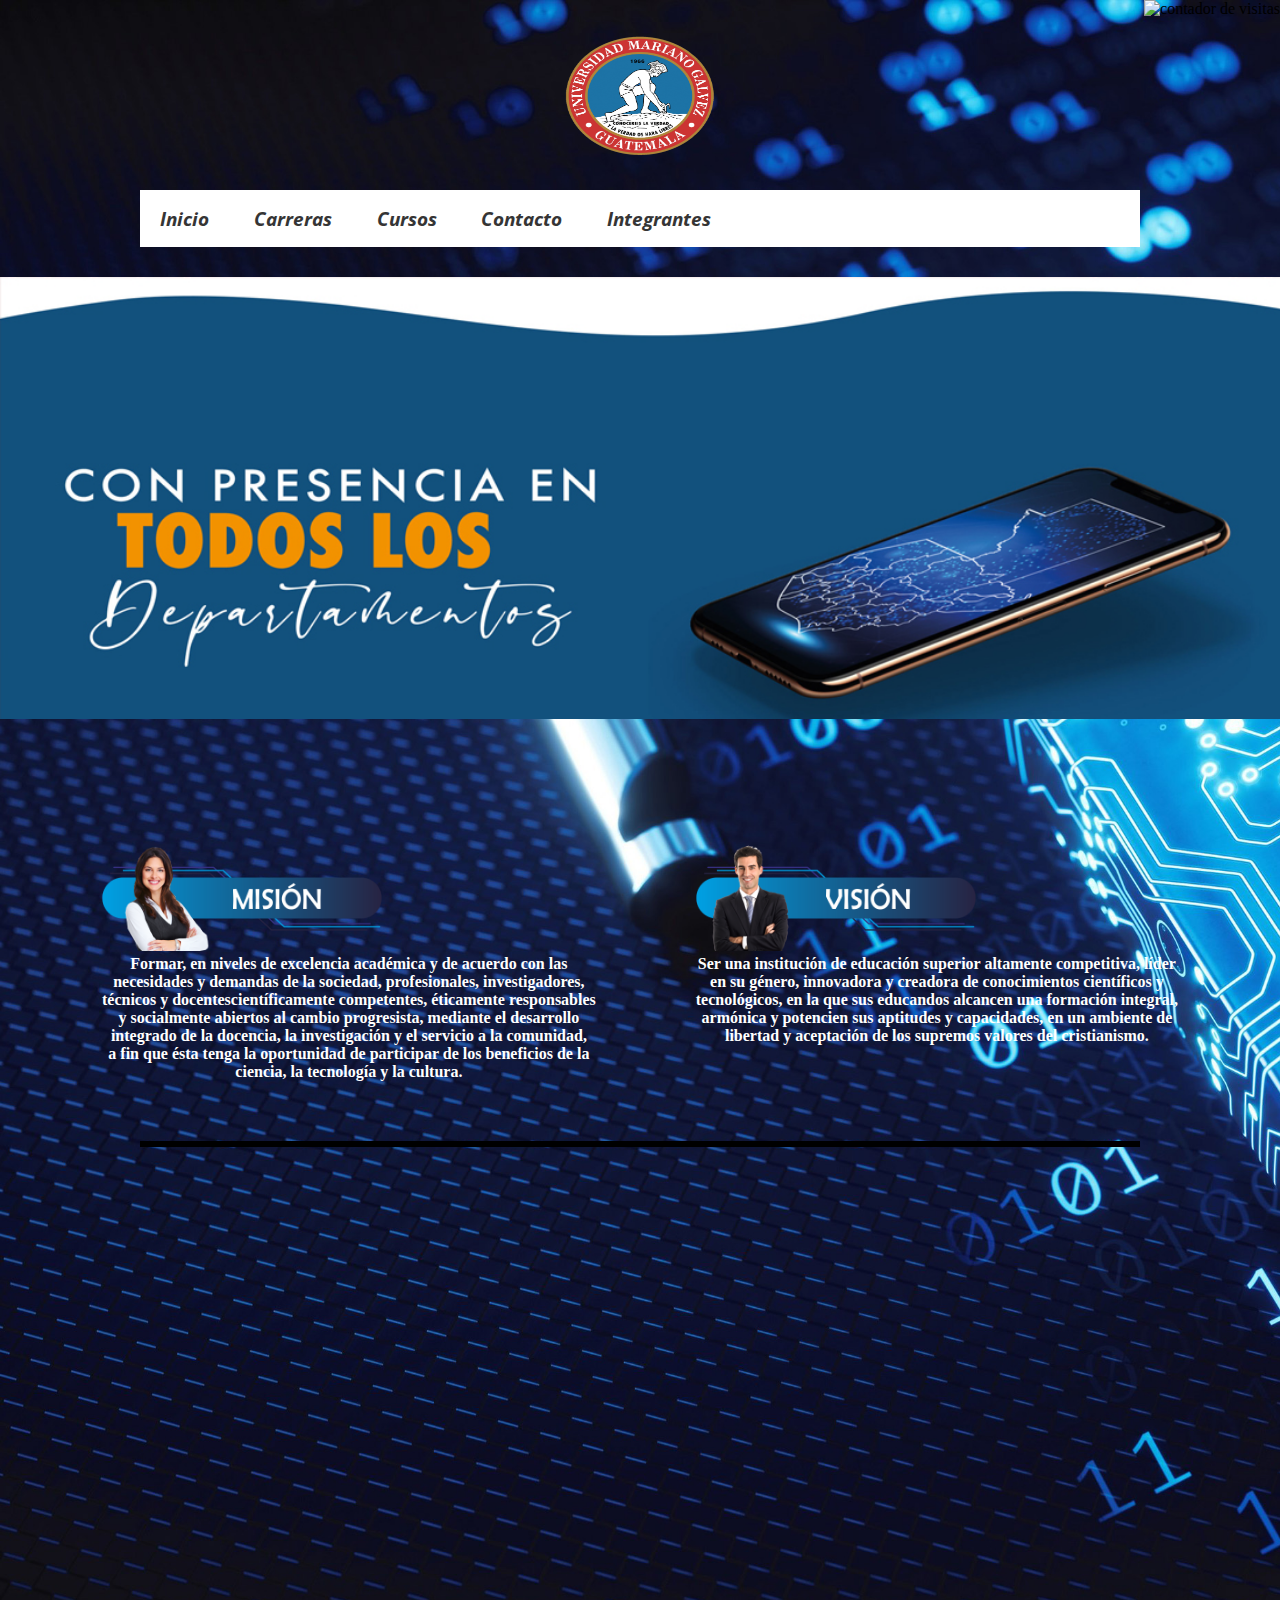
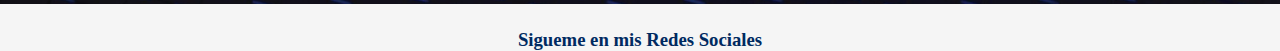
==== index.html @ f68b528e "PaginaDerecho" ====
<!DOCTYPE html>
<head>
    <meta charset="UTF-8">
    <title>Universidad Mariano Galvez, Campus Huehuetenango</title>
    <style>
        #title{
            color: white;
        }


    </style>
    <script src="kashburger.js"></script>

    <link rel="stylesheet" href="MCKash.css">


</head>

<body>
    <!-- Contador de visitas -->
            <ul align=right><a title="Contador De Visitas">
            <img style="border: 0px solid; display: inline;" alt="contador de visitas" src="http://www.websmultimedia.com/contador-de-visitas.php?id=297165"></a><br><a href='http://www.websmultimedia.com/contador-de-visitas-gratis'></a><br><a href='http://jackrussell.es'></a></ul>
        <!-- Fin Contador de visitas -->
    <div id="title">     
        <ul align=center><img src="logotipo.png" alt=""></ul>
    </div>
	<header>
		<nav class="navegacion">
			<ul class="menu">
				<li><a href="MCKash.html">Inicio</a></li>
				<li><a href="menu.html">Carreras</a></li>
				<li><a href="promociones.html">Cursos</a>
					<ul class="submenu">
						<li><a href="promociones.html">Derecho Informatico</a></li>
						<li><a href="promociones.html">Próximamente...</a></li>
					</ul>
				</li>
				<li><a href="contacto.html">Contacto</a></li>
                <li><a href="integrantes.html">Integrantes</a></li>
			</ul>
		</nav>
	</header>

    <div class="slider">
        <ul>
            <li><img src="primero.jpg" alt=""></li>
            <li><img src="segundo.jpg" alt=""></li>
            <li><img src="tercera.jpg" alt=""></li>
            <li><img src="cuarta.jpg" alt=""></li>
        </ul>
</div>
<br>
<br>
<br>
<br>
</div>


<section id="blog">
    <div class="contenedor">
        <article>
            <img src="mision.png">
            <h4>  Formar, en niveles de excelencia académica y de acuerdo con las</h4>
            <h4>necesidades y demandas de la sociedad, profesionales, investigadores,</h4>
            <h4>técnicos y docentescientíficamente competentes, éticamente responsables</h4>
            <h4>y socialmente abiertos al cambio progresista, mediante el desarrollo</h4>
            <h4>integrado de la docencia, la investigación y el servicio a la comunidad,</h4>
            <h4>a fin que ésta tenga la oportunidad de participar de los beneficios de la</h4>
            <h4>               ciencia, la tecnología y la cultura.</h4>
        </article>
        <article>
            <img src="vision.png">
            <h4>Ser una institución de educación superior altamente competitiva, líder</h4>
            <h4>en su género, innovadora y creadora de conocimientos científicos y</h4>
            <h4>tecnológicos, en la que sus educandos alcancen una formación integral,</h4>
            <h4>armónica y potencien sus aptitudes y capacidades, en un ambiente de</h4>
            <h4>libertad y aceptación de los supremos valores del cristianismo.</h4>
        </article>
    </div>
</section>

<div class="convideo">
    <iframe width="560" height="315" src="https://www.youtube.com/embed/hoVf1GTPGz4" title="YouTube video 
    player" frameborder="0" allow="accelerometer; autoplay; clipboard-write; encrypted-media; gyroscope; picture-in-picture" allowfullscreen></iframe>
    <br>
    <br>
    <p>
    </p>
</div>

<footer>
    <div class="contenedor">
        <div class="sociales">
            <a class="fontawesome-facebook-sign" href="https://fb.com/u.marianogalvez" class="ico fb"></a>
            <a class="fontawesome-twitter" href="https://twitter.com/marianogalvez" class="ico tw"></a>
            <a class="fontawesome-camera-retro" href="https://instagram.com/marianogalvez" class="ico ig"></a>
            <a class="fontawesome-google-plus-sign" href="https://umg.edu.gt/miumg" class="miumg"></a>
        </div>
    </div>
    <h3 class="tsocial">Sigueme en mis Redes Sociales</h3>
</footer>

</body>

</html>
---- MCKash.css ----
@import url(https://fonts.googleapis.com/css?family=Open+Sans);
@import url(http://weloveiconfonts.com/api/?family=fontawesome|typicons);
[class*="fontawesome-"]:before {
  font-family: 'FontAwesome', sans-serif;
}

*{
	margin: 0;
	padding: 0;
	-webkit-box-sizing: border-box;
	-moz-box-sizing: border-box;
    box-sizing: border-box;
    
}

#title img{
    width: 150px;
    height: 120px;
    align-items: center;
}

body{
    background: url(fondo2.jpg);
    background-attachment: scroll;
    background-size: cover;

}

header{
	width: 100%;
}

.navegacion{
	width: 1000px;
	margin: 30px auto;
    background: #fff;
    font: oblique bold 120% cursive;
}

.navegacion ul{
	list-style: none;
}

.menu > li{
	position: relative;
	display: inline-block;
}

.menu > li > a{
	display: block;
	padding: 15px 20px;
	color: #353535;
	font-family: 'Open sans';
	text-decoration: none;
}

.menu li a:hover{
	color: #CE7D35;
	transition: all .3s;
}

/* Submenu*/

.submenu{
	position: absolute;
	background: #333333;
	width: 120%;
	visibility: hidden;
	opacity: 0;
	transition: opacity 1.5s;
}

.submenu li a{
	display: block;
	padding: 15px;
	color: #fff;
	font-family: 'Open sans';
	text-decoration: none;
}

.menu li:hover .submenu{
	visibility: visible;
	opacity: 1;
}

/* slider */

.slider {
    width: 100%;
    margin: auto;
    overflow: hidden;
}

.slider ul {
    display: flex;
    padding: 0;
    width: 400%;

    animation: cambio 20s infinite;
    animation-direction: alternate;
}

.slider li {
    width: 200%;
    list-style: none;
}

.slider img {

width: 100%;
}

@keyframes cambio {
    0% {margin-left:0; }
    20% {margin-left:0; }

    25% {margin-left: -100%; }
    45% {margin-left: -100%; }

    50% {margin-left: -200%; }
    70% {margin-left: -200%; }

    75% {margin-left: -300%; }
    100% {margin-left: -300%; }

}

/*slider 2*/

.slider2 {
    width: 100%;
    margin: auto;
    overflow: hidden;
}

.slider2 ul {
    display: flex;
    padding: 0;
    width: 400%;

    animation: cambio 25s infinite;
    animation-direction: alternate-reverse;
}

.slider2 li {
    width: 200%;
    list-style: none;
}

.slider2 img {

width: 100%;
}

/*imagenes columnas*/

#blog h3, h4 {
    text-align: center;
}

#blog .contenedor{
    display: flex;
    justify-content: center;
    flex-wrap: wrap;
}

.contenedor h4{
    color: white;
}

#blog article {
    margin: 50px;
}

#blog img {
    width: 100%;
    max-width: 280px;
    align-items: center;
}

/*Video*/
.convideo{
    width: 100%;
    max-width: 1000px;
    margin: auto;
    padding: 60px;
    margin-top: 10px;
    border-top: 6px solid;
    
    }
    
    .video{
        float: center;
        margin-right: 20px;
        margin-bottom: 20px;
        align-items: center;
    }
    
/*footer sociales*/

footer .contenedor {
    display: flex;
    flex-wrap: wrap;
    justify-content: center;
    padding-bottom: 25px;
    background: whitesmoke;
}

.sociales {
    width: 100%;
    text-align: center;
    font-size: 28px;
}

.sociales a {
    color: #333;
    text-decoration: none;
}

@media (min-width:768px) { 
    .sociales {
        width: auto;
    }
    
    footer .contenedor {
        justify-content: center;
    }

}

.tsocial{
    text-align: center;
    background: whitesmoke;
    color:  rgb(0, 42, 97);
}

@keyframes cambio {
    0% {margin-left:0; }
    20% {margin-left:0; }

    25% {margin-left: -100%; }
    45% {margin-left: -100%; }

    50% {margin-left: -200%; }
    70% {margin-left: -200%; }

    75% {margin-left: -300%; }
    100% {margin-left: -300%; }

}
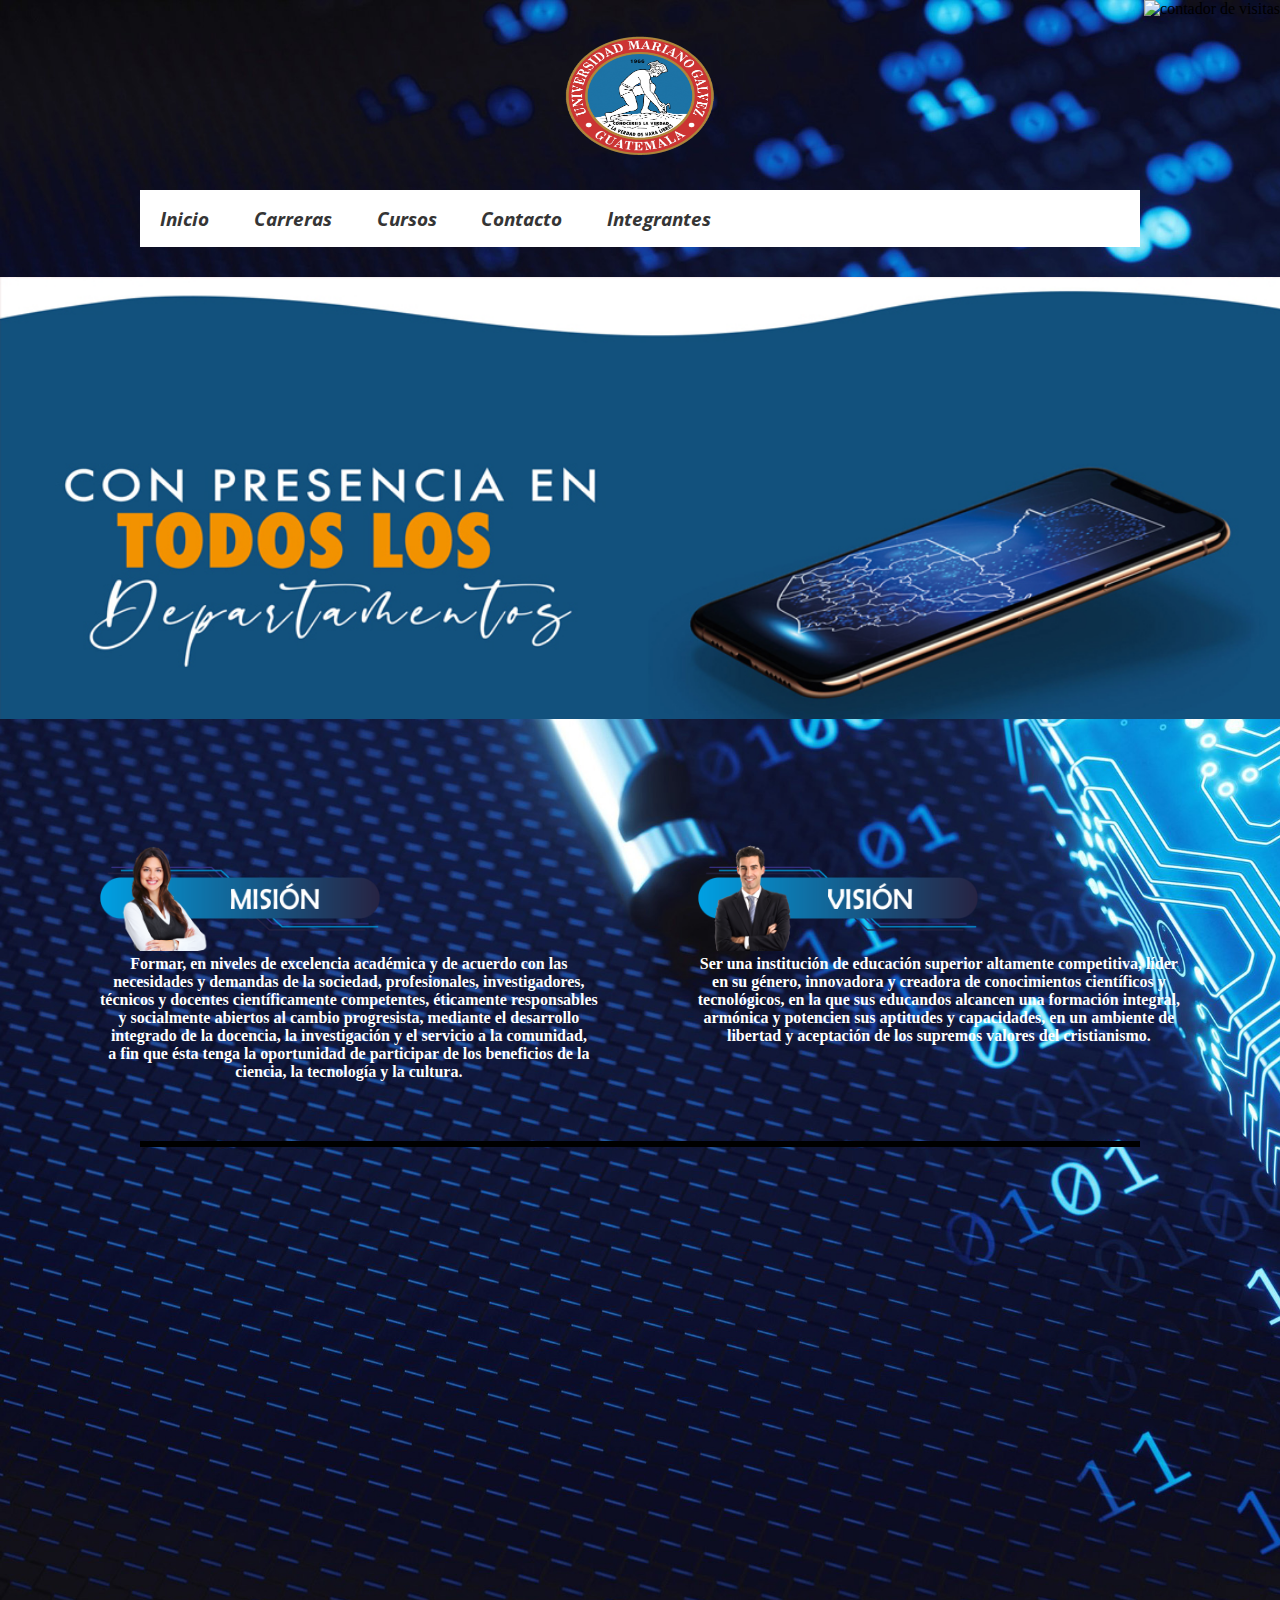
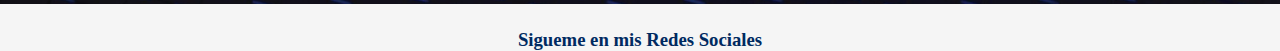
==== commit f0790c5c: "Update index.html" ====
--- a/index.html
+++ b/index.html
@@ -27,7 +27,7 @@
 	<header>
 		<nav class="navegacion">
 			<ul class="menu">
-				<li><a href="MCKash.html">Inicio</a></li>
+				<li><a href="index.html">Inicio</a></li>
 				<li><a href="menu.html">Carreras</a></li>
 				<li><a href="promociones.html">Cursos</a>
 					<ul class="submenu">
@@ -62,7 +62,7 @@
             <img src="mision.png">
             <h4>  Formar, en niveles de excelencia académica y de acuerdo con las</h4>
             <h4>necesidades y demandas de la sociedad, profesionales, investigadores,</h4>
-            <h4>técnicos y docentescientíficamente competentes, éticamente responsables</h4>
+            <h4>técnicos y docentes científicamente competentes, éticamente responsables</h4>
             <h4>y socialmente abiertos al cambio progresista, mediante el desarrollo</h4>
             <h4>integrado de la docencia, la investigación y el servicio a la comunidad,</h4>
             <h4>a fin que ésta tenga la oportunidad de participar de los beneficios de la</h4>
@@ -102,4 +102,4 @@
 
 </body>
 
-</html>+</html>
